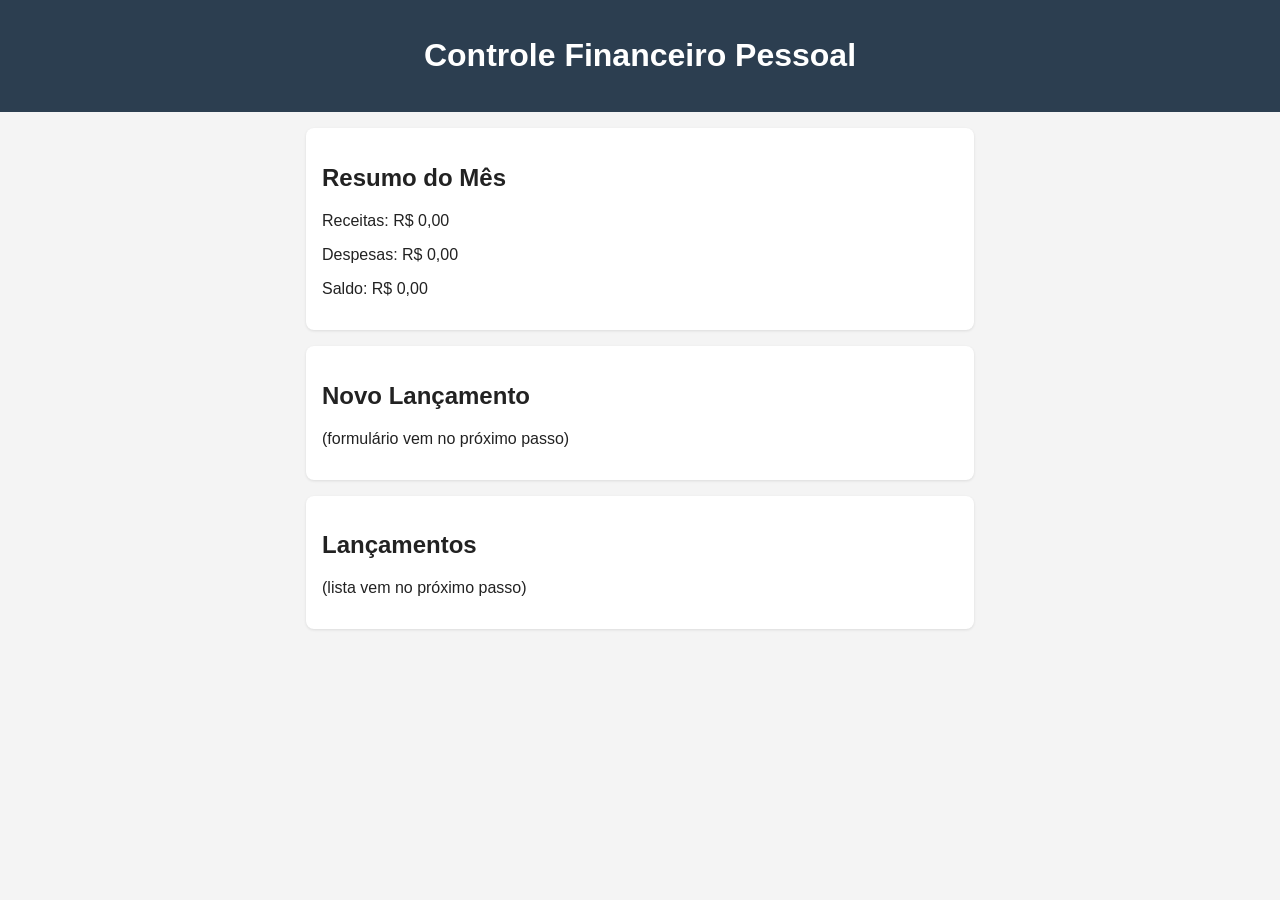
==== docs/src/index.html @ 3deb0f9b "feat: cria estrutura inicial do sistema (HTML/CSS)" ====
<!DOCTYPE html>
<html lang="pt-BR">
<head>
  <meta charset="UTF-8">
  <meta name="viewport" content="width=device-width, initial-scale=1.0">
  <title>Controle Financeiro Pessoal</title>
  <link rel="stylesheet" href="style.css">
</head>
<body>
  <header>
    <h1>Controle Financeiro Pessoal</h1>
  </header>

  <main>
    <section class="resumo">
      <h2>Resumo do Mês</h2>
      <p>Receitas: <span id="totalReceitas">R$ 0,00</span></p>
      <p>Despesas: <span id="totalDespesas">R$ 0,00</span></p>
      <p>Saldo: <span id="saldo">R$ 0,00</span></p>
    </section>

    <section class="formulario">
      <h2>Novo Lançamento</h2>
      <p>(formulário vem no próximo passo)</p>
    </section>

    <section class="lista">
      <h2>Lançamentos</h2>
      <p>(lista vem no próximo passo)</p>
    </section>
  </main>

  <script src="script.js"></script>
</body>
</html>
---- docs/src/style.css ----
* {
  box-sizing: border-box;
  font-family: Arial, sans-serif;
}

body {
  margin: 0;
  background-color: #f4f4f4;
  color: #222;
}

header {
  background-color: #2c3e50;
  color: white;
  padding: 1rem;
  text-align: center;
}

main {
  max-width: 700px;
  margin: 1rem auto;
  padding: 0 1rem;
}

section {
  background: white;
  padding: 1rem;
  border-radius: 8px;
  margin-bottom: 1rem;
  box-shadow: 0 1px 3px rgba(0,0,0,0.1);
}
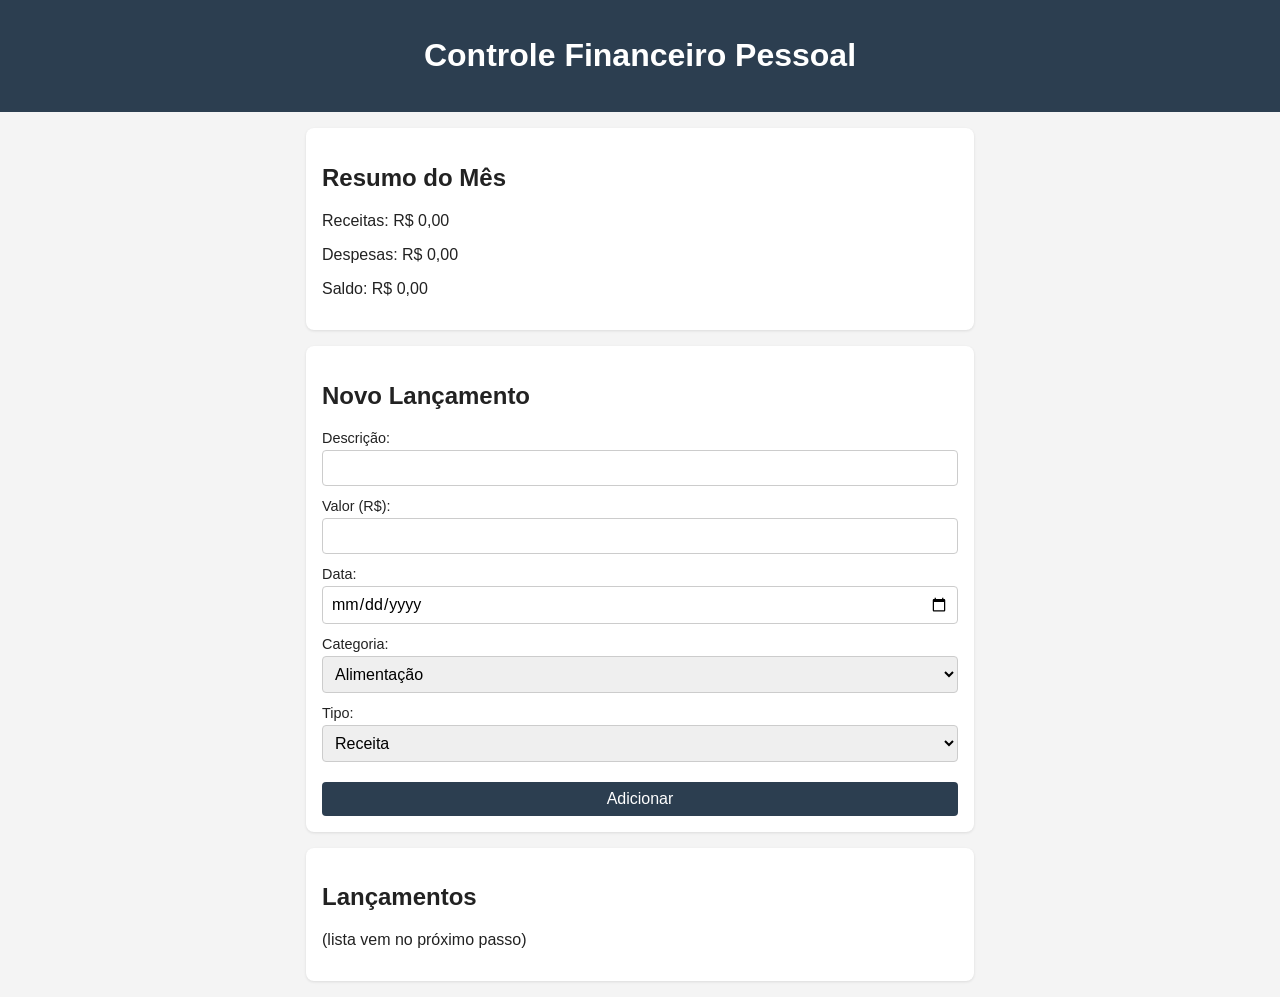
==== commit 99ae1381: "feat: implementa formulário de lançamento com salvamento em localStorage" ====
--- a/docs/src/index.html
+++ b/docs/src/index.html
@@ -20,9 +20,41 @@
     </section>
 
     <section class="formulario">
-      <h2>Novo Lançamento</h2>
-      <p>(formulário vem no próximo passo)</p>
-    </section>
+  <h2>Novo Lançamento</h2>
+  <form id="formLancamento">
+    <label>Descrição:
+      <input type="text" id="descricao" required>
+    </label>
+
+    <label>Valor (R$):
+      <input type="number" id="valor" step="0.01" required>
+    </label>
+
+    <label>Data:
+      <input type="date" id="data" required>
+    </label>
+
+    <label>Categoria:
+      <select id="categoria" required>
+        <option value="Alimentação">Alimentação</option>
+        <option value="Transporte">Transporte</option>
+        <option value="Moradia">Moradia</option>
+        <option value="Lazer">Lazer</option>
+        <option value="Salário">Salário</option>
+        <option value="Outros">Outros</option>
+      </select>
+    </label>
+
+    <label>Tipo:
+      <select id="tipo" required>
+        <option value="receita">Receita</option>
+        <option value="despesa">Despesa</option>
+      </select>
+    </label>
+
+    <button type="submit">Adicionar</button>
+  </form>
+</section>
 
     <section class="lista">
       <h2>Lançamentos</h2>
--- a/docs/src/style.css
+++ b/docs/src/style.css
@@ -28,4 +28,36 @@
   border-radius: 8px;
   margin-bottom: 1rem;
   box-shadow: 0 1px 3px rgba(0,0,0,0.1);
+}
+
+form {
+  display: flex;
+  flex-direction: column;
+  gap: 0.75rem;
+}
+
+label {
+  display: flex;
+  flex-direction: column;
+  font-size: 0.9rem;
+  gap: 0.25rem;
+}
+
+input, select, button {
+  padding: 0.5rem;
+  font-size: 1rem;
+  border-radius: 4px;
+  border: 1px solid #ccc;
+}
+
+button {
+  background-color: #2c3e50;
+  color: white;
+  border: none;
+  cursor: pointer;
+  margin-top: 0.5rem;
+}
+
+button:hover {
+  background-color: #1a252f;
 }
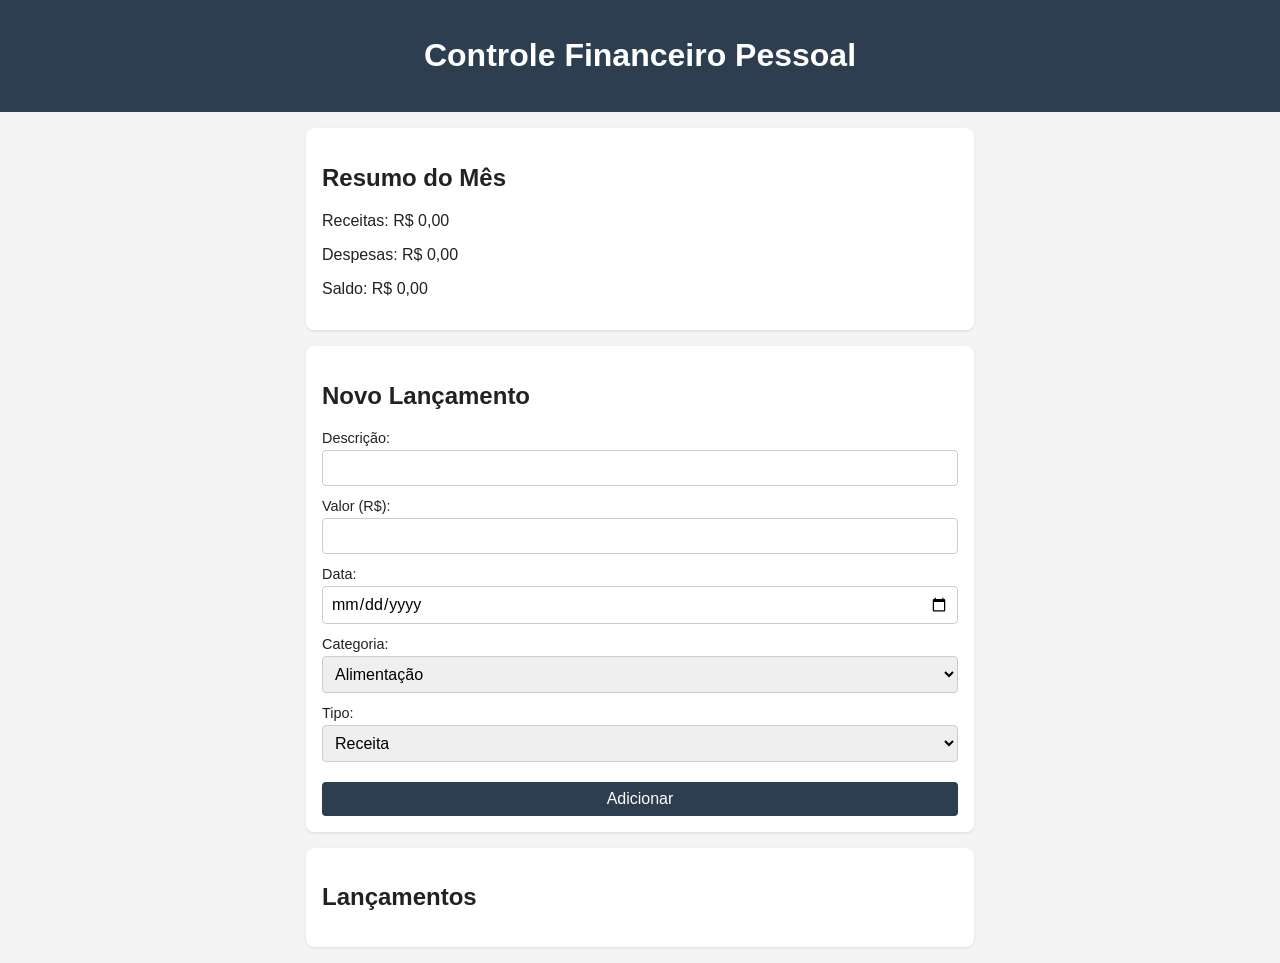
==== commit 2fef5c77: "feat: implementa listagem, exclusão e resumo mensal de lançamentos" ====
--- a/docs/src/index.html
+++ b/docs/src/index.html
@@ -57,10 +57,9 @@
 </section>
 
     <section class="lista">
-      <h2>Lançamentos</h2>
-      <p>(lista vem no próximo passo)</p>
-    </section>
-  </main>
+  <h2>Lançamentos</h2>
+  <ul id="listaLancamentos"></ul>
+</section>
 
   <script src="script.js"></script>
 </body>
--- a/docs/src/style.css
+++ b/docs/src/style.css
@@ -60,4 +60,33 @@
 
 button:hover {
   background-color: #1a252f;
+}
+
+#listaLancamentos {
+  list-style: none;
+  padding: 0;
+}
+
+#listaLancamentos li {
+  display: flex;
+  justify-content: space-between;
+  align-items: center;
+  padding: 0.5rem;
+  border-bottom: 1px solid #eee;
+}
+
+.valor-receita {
+  color: #27ae60;
+  font-weight: bold;
+}
+
+.valor-despesa {
+  color: #c0392b;
+  font-weight: bold;
+}
+
+.acoes button {
+  margin-left: 0.5rem;
+  padding: 0.25rem 0.5rem;
+  font-size: 0.85rem;
 }
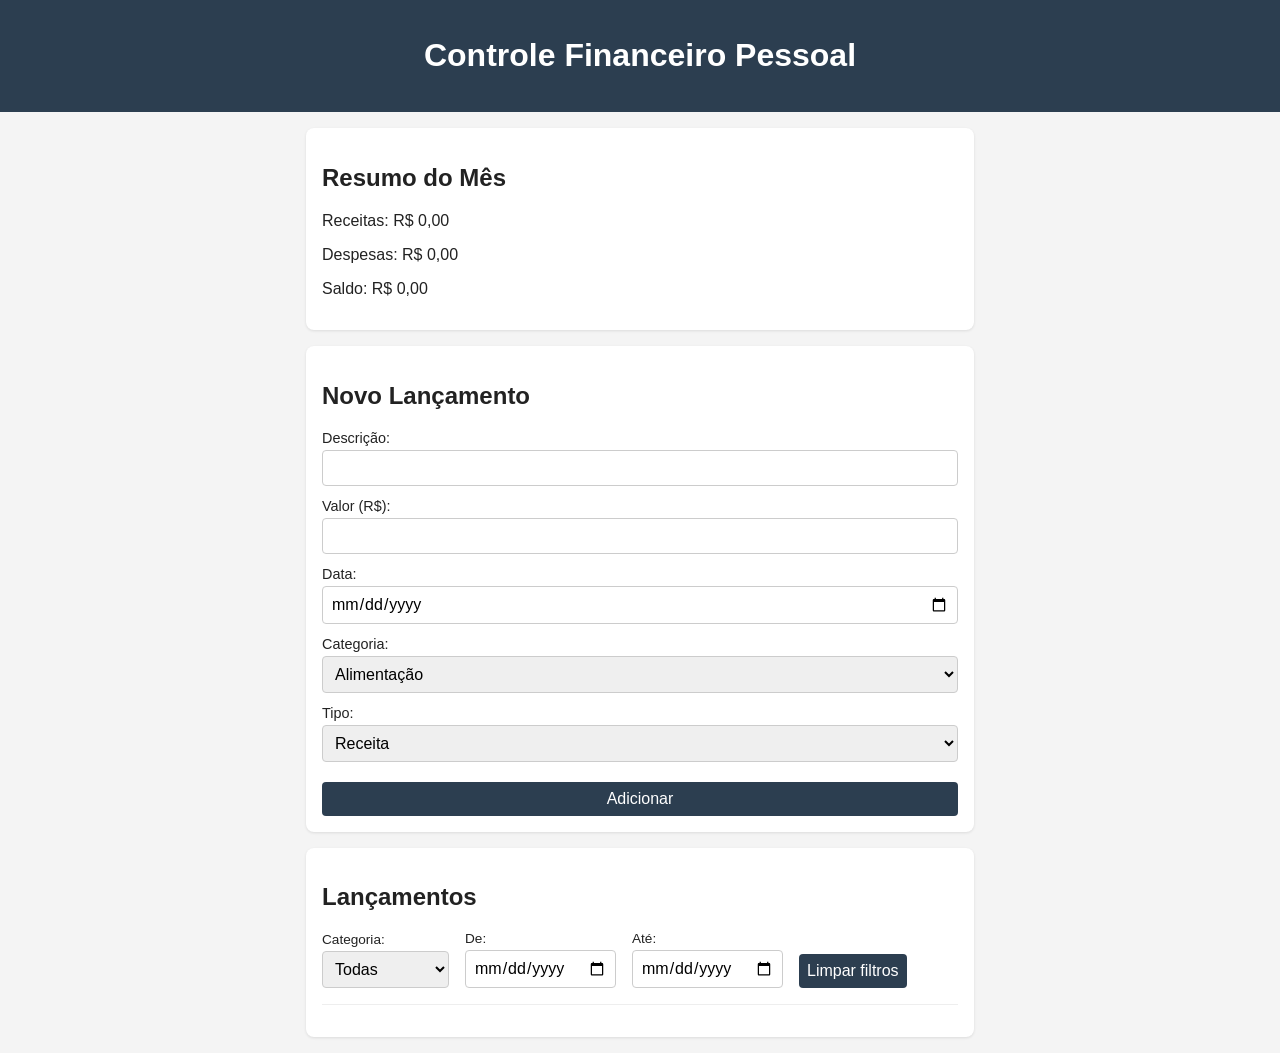
==== commit e437aed8: "feat: implementa filtro por categoria e período" ====
--- a/docs/src/index.html
+++ b/docs/src/index.html
@@ -58,6 +58,29 @@
 
     <section class="lista">
   <h2>Lançamentos</h2>
+  <div class="filtros">
+  <label>Categoria:
+    <select id="filtroCategoria">
+      <option value="">Todas</option>
+      <option value="Alimentação">Alimentação</option>
+      <option value="Transporte">Transporte</option>
+      <option value="Moradia">Moradia</option>
+      <option value="Lazer">Lazer</option>
+      <option value="Salário">Salário</option>
+      <option value="Outros">Outros</option>
+    </select>
+  </label>
+
+  <label>De:
+    <input type="date" id="filtroDataInicio">
+  </label>
+
+  <label>Até:
+    <input type="date" id="filtroDataFim">
+  </label>
+
+  <button type="button" id="limparFiltros">Limpar filtros</button>
+</div>
   <ul id="listaLancamentos"></ul>
 </section>
 
--- a/docs/src/style.css
+++ b/docs/src/style.css
@@ -89,4 +89,22 @@
   margin-left: 0.5rem;
   padding: 0.25rem 0.5rem;
   font-size: 0.85rem;
+}
+
+.filtros {
+  display: flex;
+  flex-wrap: wrap;
+  gap: 1rem;
+  align-items: flex-end;
+  margin-bottom: 1rem;
+  padding-bottom: 1rem;
+  border-bottom: 1px solid #eee;
+}
+
+.filtros label {
+  font-size: 0.85rem;
+}
+
+.filtros button {
+  height: fit-content;
 }
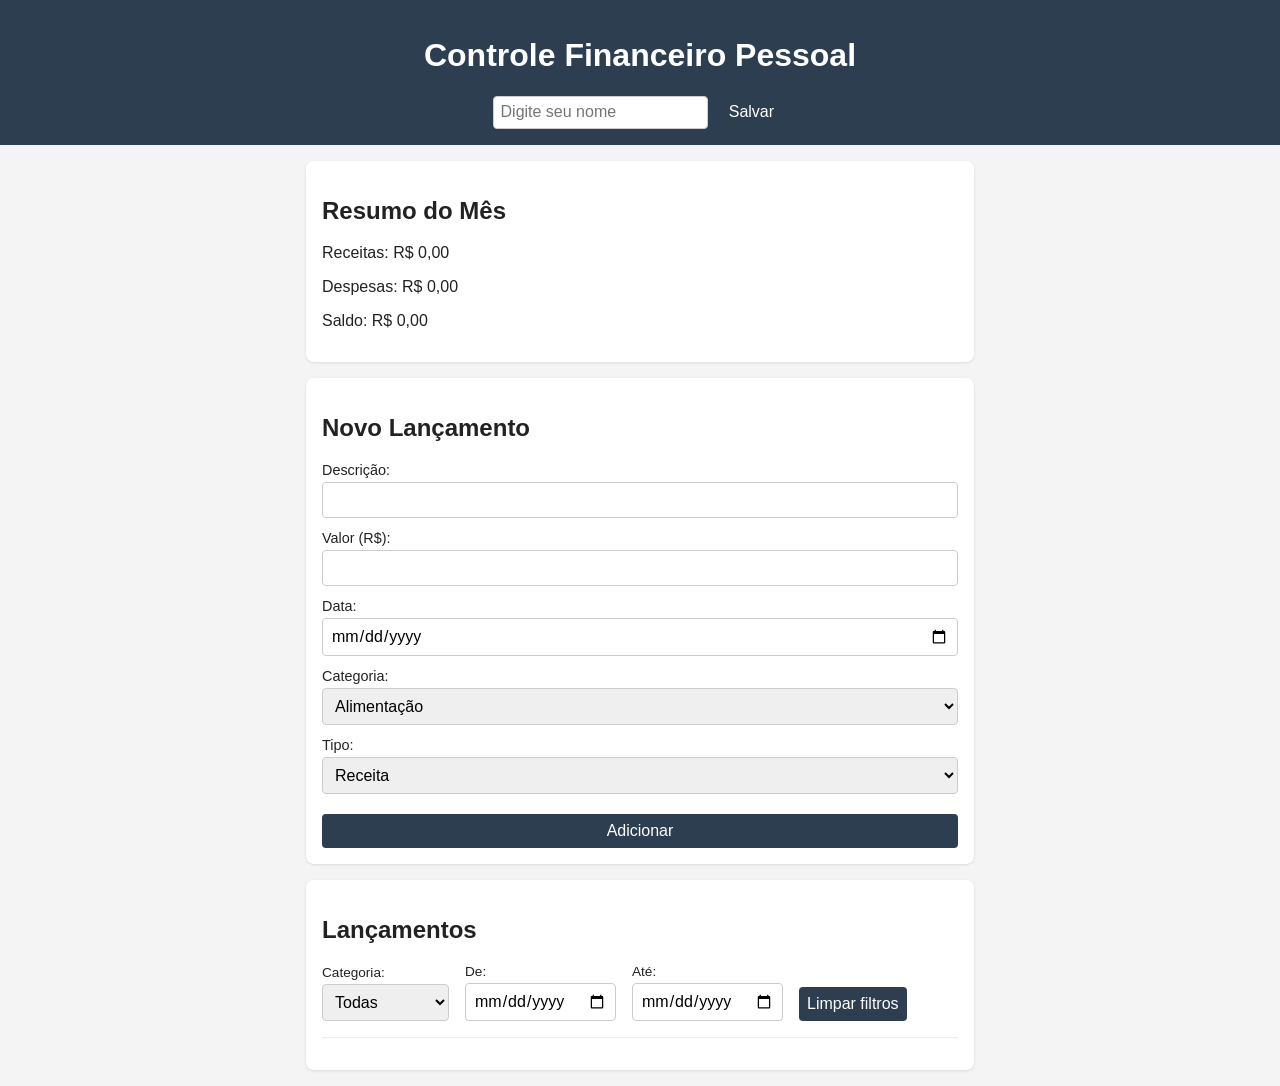
==== commit 4302b281: "feat: implementa identificação de usuário por nome salvo localmente" ====
--- a/docs/src/index.html
+++ b/docs/src/index.html
@@ -9,6 +9,7 @@
 <body>
   <header>
     <h1>Controle Financeiro Pessoal</h1>
+    <div id="usuarioInfo"></div>
   </header>
 
   <main>
@@ -20,69 +21,72 @@
     </section>
 
     <section class="formulario">
-  <h2>Novo Lançamento</h2>
-  <form id="formLancamento">
-    <label>Descrição:
-      <input type="text" id="descricao" required>
-    </label>
+      <h2>Novo Lançamento</h2>
+      <form id="formLancamento">
+        <label>Descrição:
+          <input type="text" id="descricao" required>
+        </label>
 
-    <label>Valor (R$):
-      <input type="number" id="valor" step="0.01" required>
-    </label>
+        <label>Valor (R$):
+          <input type="number" id="valor" step="0.01" required>
+        </label>
 
-    <label>Data:
-      <input type="date" id="data" required>
-    </label>
+        <label>Data:
+          <input type="date" id="data" required>
+        </label>
 
-    <label>Categoria:
-      <select id="categoria" required>
-        <option value="Alimentação">Alimentação</option>
-        <option value="Transporte">Transporte</option>
-        <option value="Moradia">Moradia</option>
-        <option value="Lazer">Lazer</option>
-        <option value="Salário">Salário</option>
-        <option value="Outros">Outros</option>
-      </select>
-    </label>
+        <label>Categoria:
+          <select id="categoria" required>
+            <option value="Alimentação">Alimentação</option>
+            <option value="Transporte">Transporte</option>
+            <option value="Moradia">Moradia</option>
+            <option value="Lazer">Lazer</option>
+            <option value="Salário">Salário</option>
+            <option value="Outros">Outros</option>
+          </select>
+        </label>
 
-    <label>Tipo:
-      <select id="tipo" required>
-        <option value="receita">Receita</option>
-        <option value="despesa">Despesa</option>
-      </select>
-    </label>
+        <label>Tipo:
+          <select id="tipo" required>
+            <option value="receita">Receita</option>
+            <option value="despesa">Despesa</option>
+          </select>
+        </label>
 
-    <button type="submit">Adicionar</button>
-  </form>
-</section>
+        <button type="submit">Adicionar</button>
+      </form>
+    </section>
 
     <section class="lista">
-  <h2>Lançamentos</h2>
-  <div class="filtros">
-  <label>Categoria:
-    <select id="filtroCategoria">
-      <option value="">Todas</option>
-      <option value="Alimentação">Alimentação</option>
-      <option value="Transporte">Transporte</option>
-      <option value="Moradia">Moradia</option>
-      <option value="Lazer">Lazer</option>
-      <option value="Salário">Salário</option>
-      <option value="Outros">Outros</option>
-    </select>
-  </label>
+      <h2>Lançamentos</h2>
 
-  <label>De:
-    <input type="date" id="filtroDataInicio">
-  </label>
+      <div class="filtros">
+        <label>Categoria:
+          <select id="filtroCategoria">
+            <option value="">Todas</option>
+            <option value="Alimentação">Alimentação</option>
+            <option value="Transporte">Transporte</option>
+            <option value="Moradia">Moradia</option>
+            <option value="Lazer">Lazer</option>
+            <option value="Salário">Salário</option>
+            <option value="Outros">Outros</option>
+          </select>
+        </label>
 
-  <label>Até:
-    <input type="date" id="filtroDataFim">
-  </label>
+        <label>De:
+          <input type="date" id="filtroDataInicio">
+        </label>
 
-  <button type="button" id="limparFiltros">Limpar filtros</button>
-</div>
-  <ul id="listaLancamentos"></ul>
-</section>
+        <label>Até:
+          <input type="date" id="filtroDataFim">
+        </label>
+
+        <button type="button" id="limparFiltros">Limpar filtros</button>
+      </div>
+
+      <ul id="listaLancamentos"></ul>
+    </section>
+  </main>
 
   <script src="script.js"></script>
 </body>
--- a/docs/src/style.css
+++ b/docs/src/style.css
@@ -107,4 +107,27 @@
 
 .filtros button {
   height: fit-content;
+}
+
+#usuarioInfo {
+  margin-top: 0.5rem;
+}
+
+#usuarioInfo form {
+  display: flex;
+  flex-direction: row;
+  justify-content: center;
+  gap: 0.5rem;
+}
+
+#usuarioInfo input {
+  width: auto;
+  padding: 0.4rem;
+  border-radius: 4px;
+  border: 1px solid #ccc;
+}
+
+#usuarioInfo button {
+  margin-top: 0;
+  padding: 0.4rem 0.8rem;
 }
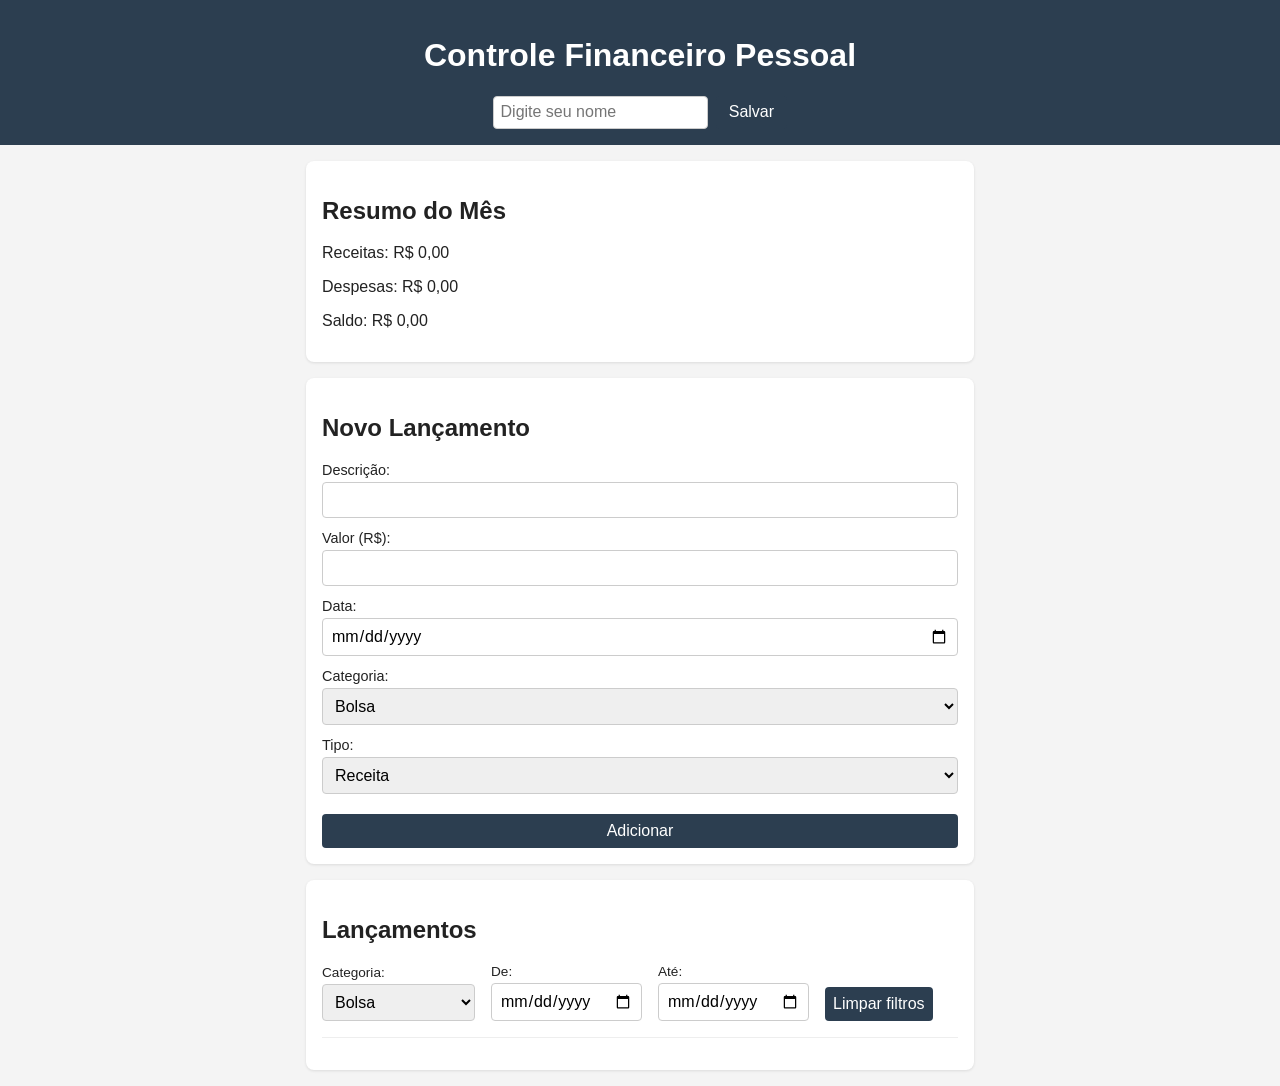
==== commit 5ef9a500: "feat: algumas alterações no site(Título, filtros, opções)" ====
--- a/docs/src/index.html
+++ b/docs/src/index.html
@@ -1,11 +1,13 @@
 <!DOCTYPE html>
 <html lang="pt-BR">
+
 <head>
   <meta charset="UTF-8">
   <meta name="viewport" content="width=device-width, initial-scale=1.0">
-  <title>Controle Financeiro Pessoal</title>
+  <title>Controle Financeiro Pessoal Estudantil</title>
   <link rel="stylesheet" href="style.css">
 </head>
+
 <body>
   <header>
     <h1>Controle Financeiro Pessoal</h1>
@@ -37,11 +39,13 @@
 
         <label>Categoria:
           <select id="categoria" required>
+            <option value="Bolsa">Bolsa</option>
+            <option value="Auxílio">Auxílio</option>
             <option value="Alimentação">Alimentação</option>
             <option value="Transporte">Transporte</option>
+            <option value="Material Escolar">Material Escolar</option>
             <option value="Moradia">Moradia</option>
             <option value="Lazer">Lazer</option>
-            <option value="Salário">Salário</option>
             <option value="Outros">Outros</option>
           </select>
         </label>
@@ -63,13 +67,15 @@
       <div class="filtros">
         <label>Categoria:
           <select id="filtroCategoria">
-            <option value="">Todas</option>
+            <option value="Bolsa">Bolsa</option>
+            <option value="Auxílio">Auxílio</option>
             <option value="Alimentação">Alimentação</option>
             <option value="Transporte">Transporte</option>
+            <option value="Material Escolar">Material Escolar</option>
             <option value="Moradia">Moradia</option>
             <option value="Lazer">Lazer</option>
-            <option value="Salário">Salário</option>
             <option value="Outros">Outros</option>
+          </select>
           </select>
         </label>
 
@@ -90,4 +96,5 @@
 
   <script src="script.js"></script>
 </body>
+
 </html>
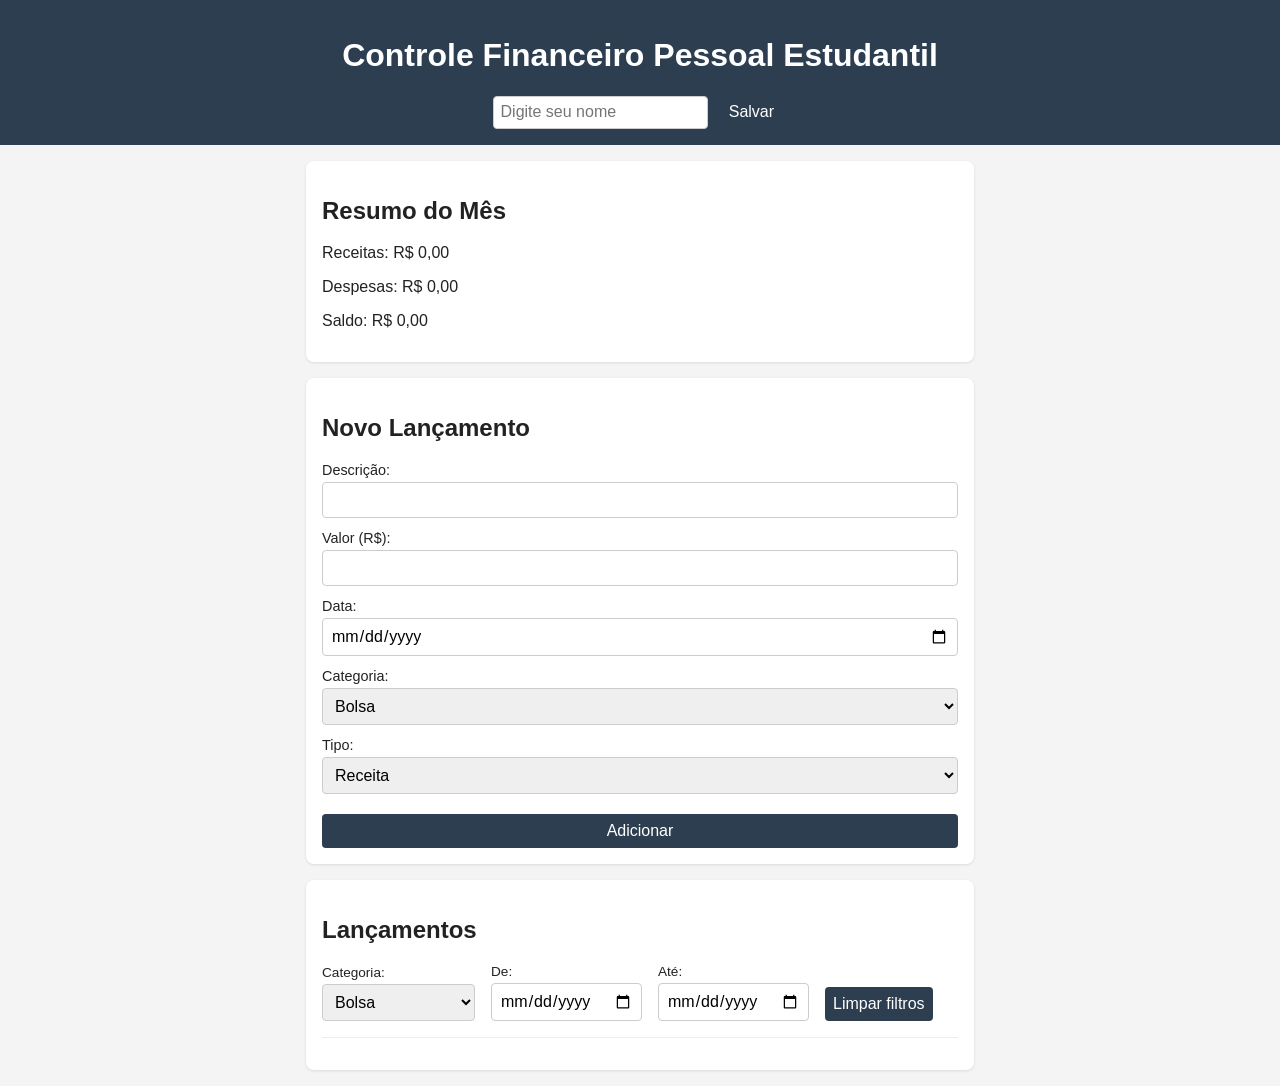
==== commit 64193d73: "feat: mudança no nome" ====
--- a/docs/src/index.html
+++ b/docs/src/index.html
@@ -10,7 +10,7 @@
 
 <body>
   <header>
-    <h1>Controle Financeiro Pessoal</h1>
+    <h1>Controle Financeiro Pessoal Estudantil</h1>
     <div id="usuarioInfo"></div>
   </header>
 
